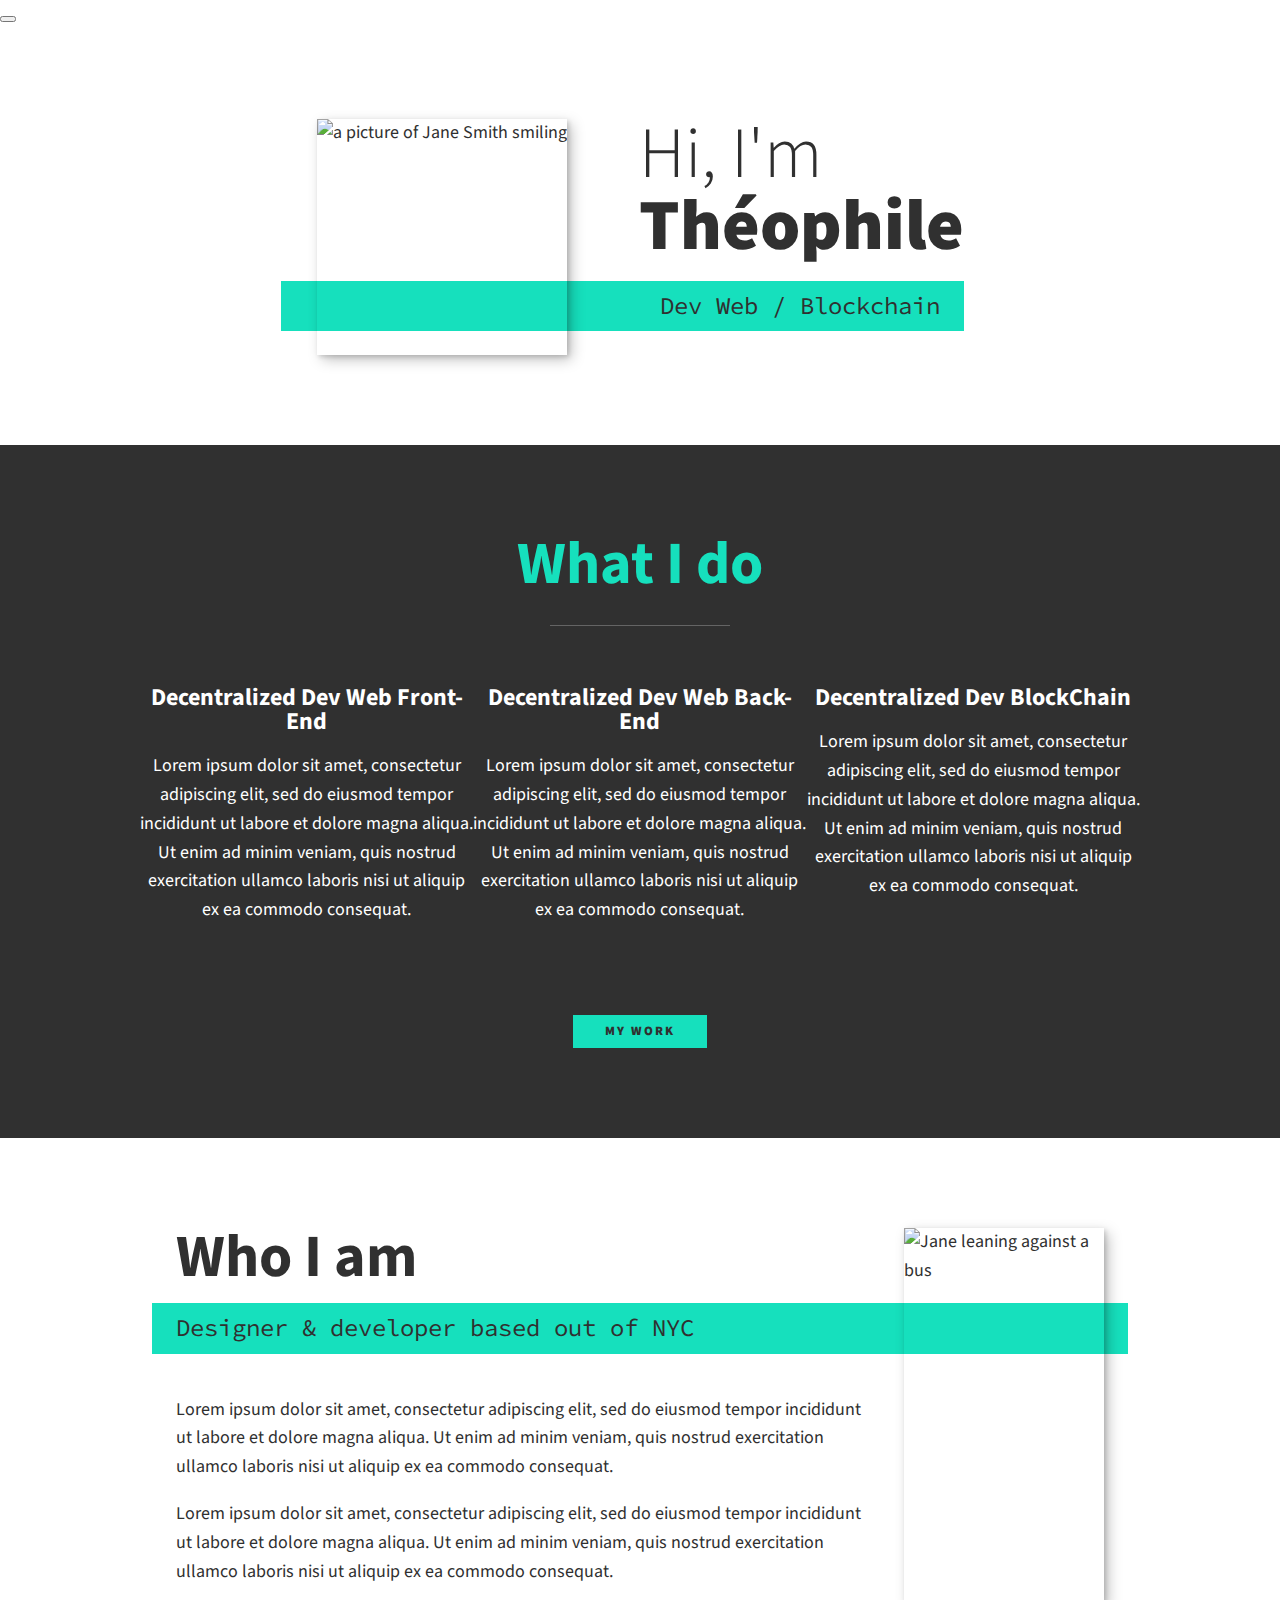
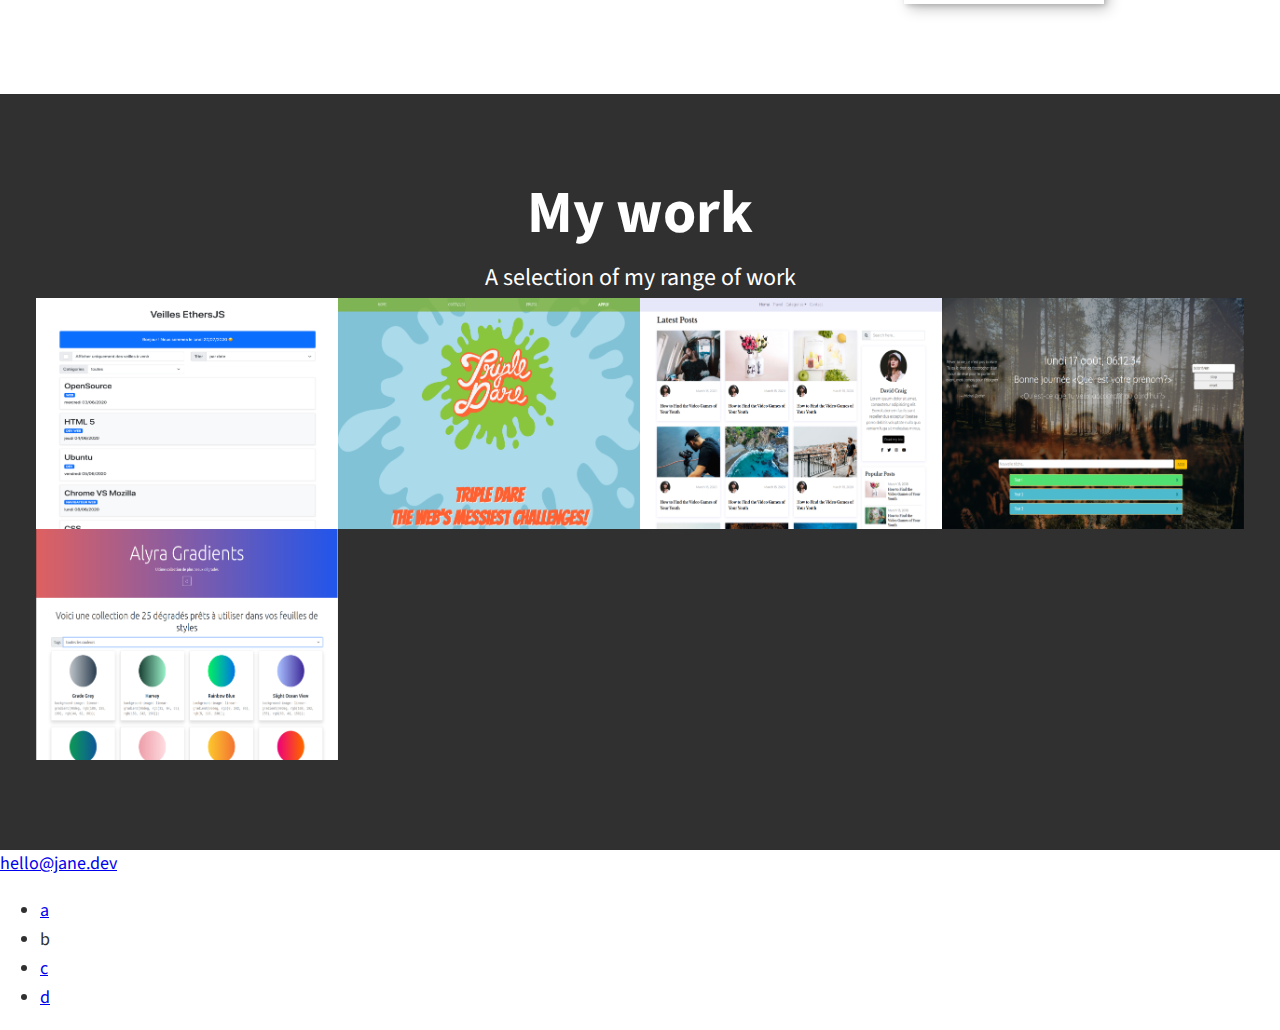
==== index.html @ 3464802d "fixpicture" ====
<!DOCTYPE html>
<html lang="en">
    <head>
        <meta charset="UTF-8">
        <meta name="viewport" content="width=device-width, initial-scale=1.0">
        <title>DevThéophile Portfolio Website</title>
        <link rel="stylesheet" href="https://cdnjs.cloudflare.com/ajax/libs/normalize/7.0.0/normalize.min.css">
        <link rel="stylesheet" href="https://cdnjs.cloudflare.com/ajax/libs/font-awesome/5.11.2/css/all.css" integrity="sha256-46qynGAkLSFpVbEBog43gvNhfrOj+BmwXdxFgVK/Kvc=" crossorigin="anonymous" />  
        
        <!-- Update these with your own fonts -->
        <link href="https://fonts.googleapis.com/css?family=Source+Code+Pro:400,900|Source+Sans+Pro:300,900&display=swap" rel="stylesheet">
        
        <link rel="stylesheet" href="css/style.css">

    </head>
    <body>
        <header>
            <div class="logo">
                <img src="img/devjane.png" alt="">
            </div>
            <button class="nav-toggle" aria-label="toggle navigation">
                <span class="hamburger"></span>
            </button>
            <nav class="nav">
                <ul class="nav__list">
                    <li class="nav__item"><a href="#home" class="nav__link">Home</a></li>
                    <li class="nav__item"><a href="#services" class="nav__link">My Services</a></li>
                    <li class="nav__item"><a href="#about" class="nav__link">About me</a></li>
                    <li class="nav__item"><a href="#work" class="nav__link">My Work</a></li>
                </ul>
            </nav>
        </header>
        
        <!-- Introduction -->
        <section class="intro" id="home">
            <h1 class="section__title section__title--intro">
                Hi, I'm <strong>Théophile</strong>
            </h1>
            <p class="section__subtitle section__subtitle--intro">Dev Web / Blockchain</p>
            <img src="img/pp1.jpg" alt="a picture of Jane Smith smiling" class="intro__img">
        </section>
        
        
        <!-- My services -->
        <section class="my-services" id="services">
            <h2 class="section__title section__title--services">What I do</h2>
            <div class="services">
                <div class="service">
                    <h3> Decentralized Dev Web Front-End</h3>
                    <p>Lorem ipsum dolor sit amet, consectetur adipiscing elit, sed do eiusmod tempor incididunt ut labore et dolore magna aliqua. Ut enim ad minim veniam, quis nostrud exercitation ullamco laboris nisi ut aliquip ex ea commodo consequat.</p>
                </div> <!-- / service -->
                
                <div class="service">
                    <h3>Decentralized Dev Web Back-End</h3>
                    <p>Lorem ipsum dolor sit amet, consectetur adipiscing elit, sed do eiusmod tempor incididunt ut labore et dolore magna aliqua. Ut enim ad minim veniam, quis nostrud exercitation ullamco laboris nisi ut aliquip ex ea commodo consequat.</p>
                </div> <!-- / service -->
                
                <div class="service">
                    <h3>Decentralized Dev BlockChain</h3>
                    <p>Lorem ipsum dolor sit amet, consectetur adipiscing elit, sed do eiusmod tempor incididunt ut labore et dolore magna aliqua. Ut enim ad minim veniam, quis nostrud exercitation ullamco laboris nisi ut aliquip ex ea commodo consequat.</p>
                </div> <!-- / service -->
            </div> <!-- / services -->
            <a href="#work" class="btn">My Work</a>
        
        </section>
        
        
        <!-- About me -->
        <section class="about-me" id="about">
           <h2 class="section__title section__title--about">Who I am</h2>
           <p class="section__subtitle section__subtitle--about">Designer & developer based out of NYC</p>
           
           <div class="about-me__body">
               <p>Lorem ipsum dolor sit amet, consectetur adipiscing elit, sed do eiusmod tempor incididunt ut labore et dolore magna aliqua. Ut enim ad minim veniam, quis nostrud exercitation ullamco laboris nisi ut aliquip ex ea commodo consequat.</p>
               <p>Lorem ipsum dolor sit amet, consectetur adipiscing elit, sed do eiusmod tempor incididunt ut labore et dolore magna aliqua. Ut enim ad minim veniam, quis nostrud exercitation ullamco laboris nisi ut aliquip ex ea commodo consequat.</p>
           </div>
           
           <img src="img/pp2.jpg" alt="Jane leaning against a bus" class="about-me__img">
        </section>
        
        <!-- My Work -->
        <section class="my-work" id="work">
            <h2 class="section__title">My work</h2>
            <p class="section__subtitle">A selection of my range of work</p>
            
            <div class="portfolio">
                <!-- Portfolio item 01 -->
                <a href="#" class="portfolio__item">
                    <img src="img/portefolio.png" alt="" class="portfolio__img">
                </a>
                
                <!-- Portfolio item 02 
                <a href="#" class="portfolio__item">
                    <img src="#" alt="" class="portfolio__img">
                </a> -->
                
                <!-- Portfolio item 03 -->
                <a href="#" class="portfolio__item">
                    <img src="img/portfolio-02.png" alt="" class="portfolio__img">
                </a>
                
                <!-- Portfolio item 04 -->
                <a href="#" class="portfolio__item">
                    <img src="img/portfolio03.png" alt="" class="portfolio__img">
                </a>
                
                <!-- Portfolio item 05 -->
                <a href="#" class="portfolio__item">
                    <img src="img/portfolio04.png" alt="" class="portfolio__img">
                </a>
                
                <!-- Portfolio item 06 -->
                <a href="#" class="portfolio__item">
                    <img src="img/portfolio05.png" alt="" class="portfolio__img">
                </a>
            </div>
        </section>
        
        
        <!-- Footer -->
        <footer>
            <!-- replace with your own email address -->
            <a href="mailto:hello@jane.dev" class="footer__link">hello@jane.dev</a>
            <ul class="social-list">
                <li class="social-list__item"><a class="social-list__link" href="https://codepen.io">a</a></li>
                <li class="social-list__item">b<a class="social-list__link" href="http://dribbble.com"></a></li>
                <li class="social-list__item"><a class="social-list__link" href="https://twitter.com">c</a></li>
                <li class="social-list__item"><a class="social-list__link" href="https://github.com">d</a></li>
            </ul>
        </footer>
        
    </body>
</html>
---- css/style.css ----
*,
*::before,
*::after {
  box-sizing: border-box;
}

/* Custom Properties, update these for your own design */

:root {
  --ff-primary: "Source Sans Pro", sans-serif;
  --ff-secondary: "Source Code Pro", monospace;

  --fw-reg: 300;
  --fw-bold: 900;

  --clr-light: #fff;
  --clr-dark: #303030;
  --clr-accent: #16e0bd;

  --fs-h1: 3rem;
  --fs-h2: 2.25rem;
  --fs-h3: 1.25rem;
  --fs-body: 1rem;

  --bs: 0.25em 0.25em 0.75em rgba(0, 0, 0, 0.25),
    0.125em 0.125em 0.25em rgba(0, 0, 0, 0.15);
}

@media (min-width: 800px) {
  :root {
    --fs-h1: 4.5rem;
    --fs-h2: 3.75rem;
    --fs-h3: 1.5rem;
    --fs-body: 1.125rem;
  }
}

/* General styles */

body {
  background: var(--clr-light);
  color: var(--clr-dark);
  margin: 0;
  font-family: var(--ff-primary);
  font-size: var(--fs-body);
  line-height: 1.6;
}

section {
  padding: 5em 2em;
}

img {
  display: block;
  max-width: 100%;
}

strong {
  font-weight: var(--fw-bold);
}

:focus {
  outline: 3px solid var(--clr-accent);
  outline-offset: 3px;
}

/* Buttons */

.btn {
  display: inline-block;
  padding: 0.5em 2.5em;
  background: var(--clr-accent);
  color: var(--clr-dark);
  text-decoration: none;
  cursor: pointer;
  font-size: 0.8rem;
  text-transform: uppercase;
  letter-spacing: 2px;
  font-weight: var(--fw-bold);
  transition: transform 200ms ease-in-out;
}

.btn:hover {
  transform: scale(1.1);
}

/* Typography */

h1,
h2,
h3 {
  line-height: 1;
  margin: 0;
}

h1 {
  font-size: var(--fs-h1);
}
h2 {
  font-size: var(--fs-h2);
}
h3 {
  font-size: var(--fs-h3);
}

.section__title {
  margin-bottom: 0.25em;
}

.section__title--intro {
  font-weight: var(--fw-reg);
}

.section__title--intro strong {
  display: block;
}

.section__subtitle {
  margin: 0;
  font-size: var(--fs-h3);
}

.section__subtitle--intro,
.section__subtitle--about {
  background: var(--clr-accent);
  padding: 0.25em 1em;
  font-family: var(--ff-secondary);
  margin-bottom: 1em;
}

.section__subtitle--work {
  color: var(--clr-accent);
  font-weight: var(--fw-bold);
  margin-bottom: 2em;
}

/* header */

nav {
  display: none;
}

/*  Intro section  */

.intro {
  position: relative;
}

.intro__img {
  box-shadow: var(--bs);
}

.section__subtitle--intro {
  display: inline-block;
}

@media (min-width: 600px) {
  .intro {
    display: grid;
    width: min-content;
    margin: 0 auto;
    grid-column-gap: 4em;
    grid-template-areas:
      "img title"
      "img subtitle";
    grid-template-columns: min-content max-content;
  }

  .intro__img {
    grid-area: img;
    min-width: 250px;
    position: relative;
    z-index: 2;
  }

  .section__subtitle--intro {
    align-self: start;
    grid-column: -1 / 1;
    grid-row: 2;
    text-align: right;
    position: relative;
    left: -1.5em;
    width: calc(100% + 1.5em);
  }
}

/* My services section */

.my-services {
  background-color: var(--clr-dark);
  background-image: url(../img/services-bg.jpg);
  background-size: cover;
  background-blend-mode: multiply;
  color: var(--clr-light);
  text-align: center;
}

.section__title--services {
  color: var(--clr-accent);
  position: relative;
}

.section__title--services::after {
  content: "";
  display: block;
  width: 3em;
  height: 1px;
  margin: 0.5em auto 1em;
  background: var(--clr-light);
  opacity: 0.25;
}

.services {
  margin-bottom: 4em;
}

.service {
  max-width: 500px;
  margin: 0 auto;
}

@media (min-width: 800px) {
  .services {
    display: flex;
    max-width: 1000px;
    margin-left: auto;
    margin-right: auto;
  }

  .services + .services {
    margin-left: 2em;
  }
}

/* About Me */

.about-me {
  max-width: 1000px;
  margin: 0 auto;
}

.about-me__img {
  box-shadow: var(--bs);
}

@media (min-width: 600px) {
  .about-me {
    display: grid;
    grid-template-columns: 1fr 200px;
    grid-template-areas:
      "title img"
      "subtitle img"
      "text img";
    grid-column-gap: 2em;
  }

  .section__title--about {
    grid-area: title;
  }

  .section__subtitle--about {
    grid-column: 1 / -1;
    grid-row: 2;
    position: relative;
    left: -1em;
    width: calc(100% + 2em);
    padding-right: calc(200px + 4em);
  }

  .about-me__img {
    grid-area: img;
    position: relative;
    z-index: 2;
  }
}

/* My Work */

.my-work {
  background-color: var(--clr-dark);
  color: var(--clr-light);
  text-align: center;
}

.portfolio {
  display: grid;
  grid-template-columns: repeat(auto-fit, minmax(300px, 1fr));
  max-width: 1;
}

.portfolio__item {
  background: var(--clr-accent);
  overflow: hidden;
}

.portfolio__img {
  transition: transform 750ms cubic-bezier(0.5, 0, 0.5, 1), opacity 250ms linear;
}

.portfolio__item:focus {
  position: relative;
  z-index: 2;
}

.portfolio__img:hover,
.portfolio__item:focus .portfolio__img {
  transform: scale(1.2);
  opacity: 0.75;
}
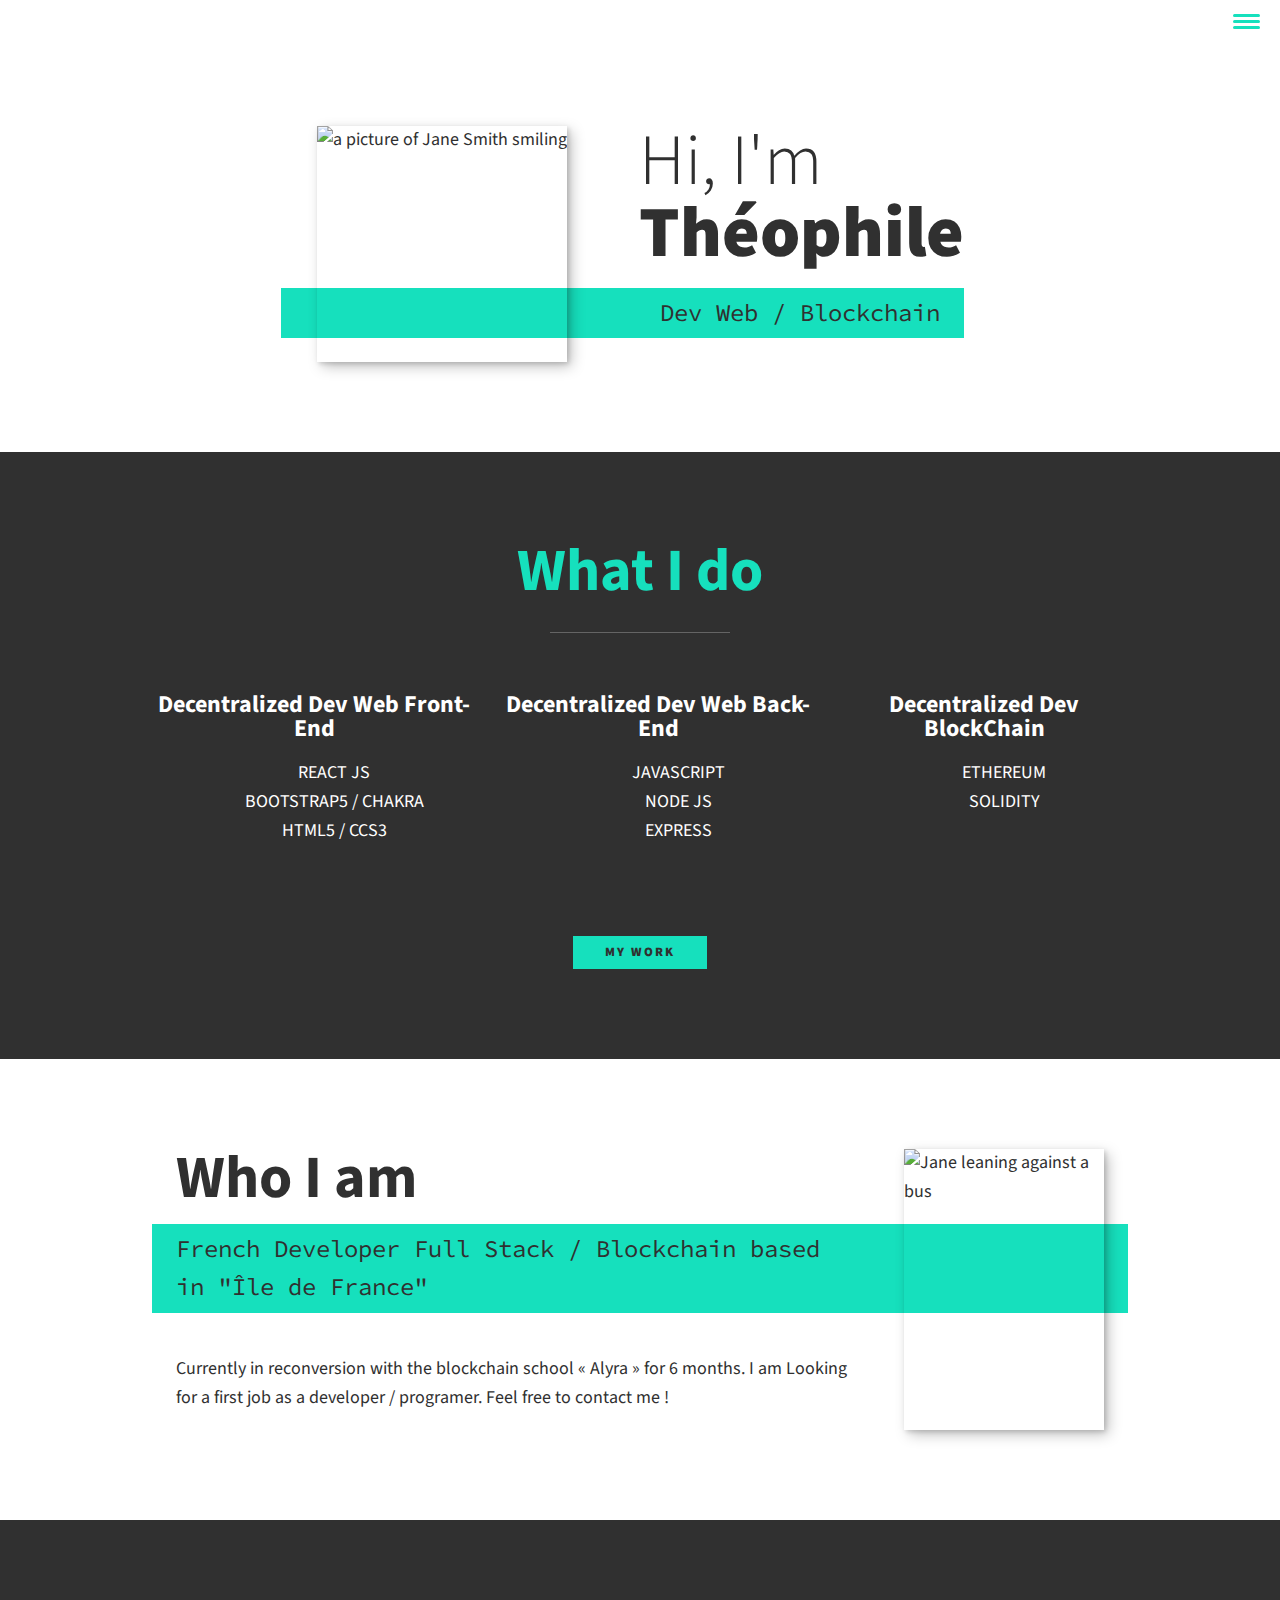
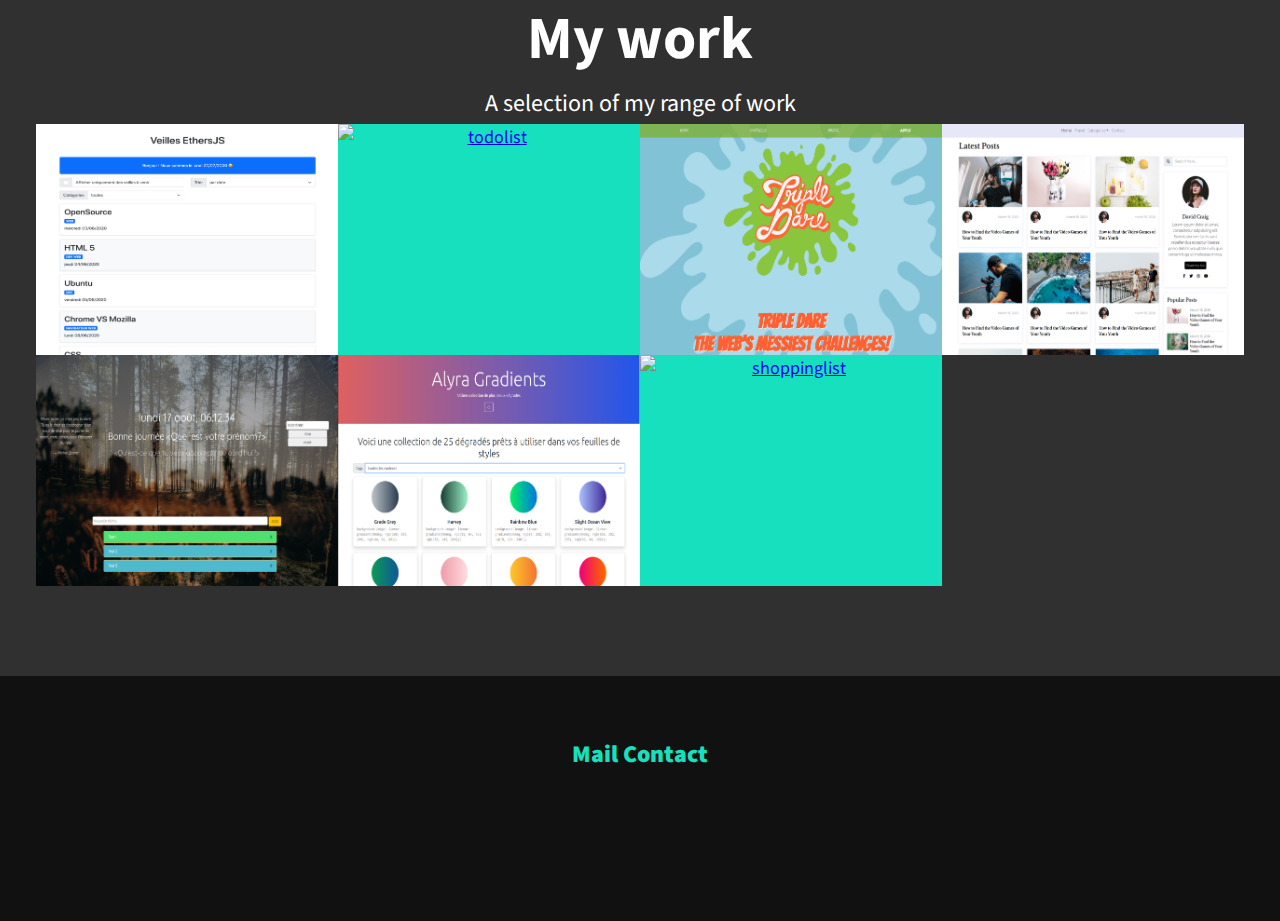
==== commit acd0d662: "modif" ====
--- a/index.html
+++ b/index.html
@@ -1,133 +1,271 @@
 <!DOCTYPE html>
 <html lang="en">
-    <head>
-        <meta charset="UTF-8">
-        <meta name="viewport" content="width=device-width, initial-scale=1.0">
-        <title>DevThéophile Portfolio Website</title>
-        <link rel="stylesheet" href="https://cdnjs.cloudflare.com/ajax/libs/normalize/7.0.0/normalize.min.css">
-        <link rel="stylesheet" href="https://cdnjs.cloudflare.com/ajax/libs/font-awesome/5.11.2/css/all.css" integrity="sha256-46qynGAkLSFpVbEBog43gvNhfrOj+BmwXdxFgVK/Kvc=" crossorigin="anonymous" />  
-        
-        <!-- Update these with your own fonts -->
-        <link href="https://fonts.googleapis.com/css?family=Source+Code+Pro:400,900|Source+Sans+Pro:300,900&display=swap" rel="stylesheet">
-        
-        <link rel="stylesheet" href="css/style.css">
-
-    </head>
-    <body>
-        <header>
-            <div class="logo">
-                <img src="img/devjane.png" alt="">
-            </div>
-            <button class="nav-toggle" aria-label="toggle navigation">
-                <span class="hamburger"></span>
-            </button>
-            <nav class="nav">
-                <ul class="nav__list">
-                    <li class="nav__item"><a href="#home" class="nav__link">Home</a></li>
-                    <li class="nav__item"><a href="#services" class="nav__link">My Services</a></li>
-                    <li class="nav__item"><a href="#about" class="nav__link">About me</a></li>
-                    <li class="nav__item"><a href="#work" class="nav__link">My Work</a></li>
-                </ul>
-            </nav>
-        </header>
-        
-        <!-- Introduction -->
-        <section class="intro" id="home">
-            <h1 class="section__title section__title--intro">
-                Hi, I'm <strong>Théophile</strong>
-            </h1>
-            <p class="section__subtitle section__subtitle--intro">Dev Web / Blockchain</p>
-            <img src="img/pp1.jpg" alt="a picture of Jane Smith smiling" class="intro__img">
-        </section>
-        
-        
-        <!-- My services -->
-        <section class="my-services" id="services">
-            <h2 class="section__title section__title--services">What I do</h2>
-            <div class="services">
-                <div class="service">
-                    <h3> Decentralized Dev Web Front-End</h3>
-                    <p>Lorem ipsum dolor sit amet, consectetur adipiscing elit, sed do eiusmod tempor incididunt ut labore et dolore magna aliqua. Ut enim ad minim veniam, quis nostrud exercitation ullamco laboris nisi ut aliquip ex ea commodo consequat.</p>
-                </div> <!-- / service -->
-                
-                <div class="service">
-                    <h3>Decentralized Dev Web Back-End</h3>
-                    <p>Lorem ipsum dolor sit amet, consectetur adipiscing elit, sed do eiusmod tempor incididunt ut labore et dolore magna aliqua. Ut enim ad minim veniam, quis nostrud exercitation ullamco laboris nisi ut aliquip ex ea commodo consequat.</p>
-                </div> <!-- / service -->
-                
-                <div class="service">
-                    <h3>Decentralized Dev BlockChain</h3>
-                    <p>Lorem ipsum dolor sit amet, consectetur adipiscing elit, sed do eiusmod tempor incididunt ut labore et dolore magna aliqua. Ut enim ad minim veniam, quis nostrud exercitation ullamco laboris nisi ut aliquip ex ea commodo consequat.</p>
-                </div> <!-- / service -->
-            </div> <!-- / services -->
-            <a href="#work" class="btn">My Work</a>
-        
-        </section>
-        
-        
-        <!-- About me -->
-        <section class="about-me" id="about">
-           <h2 class="section__title section__title--about">Who I am</h2>
-           <p class="section__subtitle section__subtitle--about">Designer & developer based out of NYC</p>
-           
-           <div class="about-me__body">
-               <p>Lorem ipsum dolor sit amet, consectetur adipiscing elit, sed do eiusmod tempor incididunt ut labore et dolore magna aliqua. Ut enim ad minim veniam, quis nostrud exercitation ullamco laboris nisi ut aliquip ex ea commodo consequat.</p>
-               <p>Lorem ipsum dolor sit amet, consectetur adipiscing elit, sed do eiusmod tempor incididunt ut labore et dolore magna aliqua. Ut enim ad minim veniam, quis nostrud exercitation ullamco laboris nisi ut aliquip ex ea commodo consequat.</p>
-           </div>
-           
-           <img src="img/pp2.jpg" alt="Jane leaning against a bus" class="about-me__img">
-        </section>
-        
-        <!-- My Work -->
-        <section class="my-work" id="work">
-            <h2 class="section__title">My work</h2>
-            <p class="section__subtitle">A selection of my range of work</p>
-            
-            <div class="portfolio">
-                <!-- Portfolio item 01 -->
-                <a href="#" class="portfolio__item">
-                    <img src="img/portefolio.png" alt="" class="portfolio__img">
-                </a>
-                
-                <!-- Portfolio item 02 
-                <a href="#" class="portfolio__item">
-                    <img src="#" alt="" class="portfolio__img">
-                </a> -->
-                
-                <!-- Portfolio item 03 -->
-                <a href="#" class="portfolio__item">
-                    <img src="img/portfolio-02.png" alt="" class="portfolio__img">
-                </a>
-                
-                <!-- Portfolio item 04 -->
-                <a href="#" class="portfolio__item">
-                    <img src="img/portfolio03.png" alt="" class="portfolio__img">
-                </a>
-                
-                <!-- Portfolio item 05 -->
-                <a href="#" class="portfolio__item">
-                    <img src="img/portfolio04.png" alt="" class="portfolio__img">
-                </a>
-                
-                <!-- Portfolio item 06 -->
-                <a href="#" class="portfolio__item">
-                    <img src="img/portfolio05.png" alt="" class="portfolio__img">
-                </a>
-            </div>
-        </section>
-        
-        
-        <!-- Footer -->
-        <footer>
-            <!-- replace with your own email address -->
-            <a href="mailto:hello@jane.dev" class="footer__link">hello@jane.dev</a>
-            <ul class="social-list">
-                <li class="social-list__item"><a class="social-list__link" href="https://codepen.io">a</a></li>
-                <li class="social-list__item">b<a class="social-list__link" href="http://dribbble.com"></a></li>
-                <li class="social-list__item"><a class="social-list__link" href="https://twitter.com">c</a></li>
-                <li class="social-list__item"><a class="social-list__link" href="https://github.com">d</a></li>
+  <head>
+    <meta charset="UTF-8" />
+    <meta name="viewport" content="width=device-width, initial-scale=1.0" />
+    <title>Dev Théophile Portfolio Website</title>
+    <link
+      rel="stylesheet"
+      href="https://cdnjs.cloudflare.com/ajax/libs/normalize/7.0.0/normalize.min.css"
+    />
+    <link
+      rel="stylesheet"
+      href="https://cdnjs.cloudflare.com/ajax/libs/font-awesome/5.11.2/css/all.css"
+      integrity="sha256-46qynGAkLSFpVbEBog43gvNhfrOj+BmwXdxFgVK/Kvc="
+      crossorigin="anonymous"
+    />
+
+    <!-- Update these with your own fonts -->
+    <link
+      href="https://fonts.googleapis.com/css?family=Source+Code+Pro:400,900|Source+Sans+Pro:300,900&display=swap"
+      rel="stylesheet"
+    />
+
+    <!-- Font awesome -->
+    <script
+      src="https://kit.fontawesome.com/b927ef1759.js"
+      crossorigin="anonymous"
+    ></script>
+
+    <link rel="stylesheet" href="css/style.css" />
+  </head>
+  <body>
+    <header>
+      <div class="logo">
+        <i class="fab fa-ethereum"></i>
+      </div>
+      <button class="nav-toggle" aria-label="toggle navigation">
+        <span class="hamburger"></span>
+      </button>
+      <nav class="nav">
+        <ul class="nav__list">
+          <li class="nav__item"><a href="#home" class="nav__link">Home</a></li>
+          <li class="nav__item">
+            <a href="#services" class="nav__link">My Services</a>
+          </li>
+          <li class="nav__item">
+            <a href="#about" class="nav__link">About me</a>
+          </li>
+          <li class="nav__item">
+            <a href="#work" class="nav__link">My Work</a>
+          </li>
+        </ul>
+      </nav>
+    </header>
+
+    <!-- Introduction -->
+    <section class="intro" id="home">
+      <h1 class="section__title section__title--intro">
+        Hi, I'm <strong>Théophile</strong>
+      </h1>
+      <p class="section__subtitle section__subtitle--intro">
+        Dev Web / Blockchain
+      </p>
+      <img
+        src="img/pp2.jpg"
+        alt="a picture of Jane Smith smiling"
+        class="intro__img"
+      />
+    </section>
+
+    <!-- My services -->
+    <section class="my-services" id="services">
+      <h2 class="section__title section__title--services">What I do</h2>
+      <div class="services">
+        <div class="service">
+          <h3>Decentralized Dev Web Front-End</h3>
+          <p>
+            <ul>
+              <li class="skill_list">React JS</li>
+              <li class="skill_list">Bootstrap5 / Chakra</li>
+              <li class="skill_list"> HTML5 / CCS3</li>
             </ul>
-        </footer>
-        
-    </body>
-</html>+          </p>
+        </div>
+        <!-- / service -->
+
+        <div class="service">
+          <h3>Decentralized Dev Web Back-End</h3>
+          <p>
+            <ul>
+              <li class="skill_list">Javascript</li>
+              <li class="skill_list">Node JS</li>
+              <li class="skill_list">Express</li>
+            </ul>
+          </p>
+        </div>
+        <!-- / service -->
+
+        <div class="service">
+          <h3>Decentralized Dev BlockChain</h3>
+          <p>
+            <ul>
+              <li class="skill_list">Ethereum</li>
+              <li class="skill_list">Solidity</li>
+            </ul>
+          </p>
+        </div>
+        <!-- / service -->
+      </div>
+      <!-- / services -->
+      <a href="#work" class="btn">My Work</a>
+    </section>
+
+    <!-- About me -->
+    <section class="about-me" id="about">
+      <h2 class="section__title section__title--about">Who I am</h2>
+      <p class="section__subtitle section__subtitle--about">
+        French Developer Full Stack / Blockchain based in "Île de France" 
+      </p>
+
+      <div class="about-me__body">
+        <p>
+          Currently in reconversion with the blockchain school « Alyra » for 6 months. I am Looking for a first job as a developer / programer.
+          Feel free to contact me ! 
+        </p>
+      </div>
+
+      <img
+        src="img/pp1.jpg"
+        alt="Jane leaning against a bus"
+        class="about-me__img"
+      />
+    </section>
+
+    <!-- My Work -->
+    <section class="my-work" id="work">
+      <h2 class="section__title">My work</h2>
+      <p class="section__subtitle">A selection of my range of work</p>
+
+      <div class="portfolio">
+        <!-- Portfolio item 01 -->
+        <a
+          href="https://alyraveillestheo.netlify.app/"
+          target="_blank"
+          class="portfolio__item"
+        >
+          <img
+            src="img/portefolio.png"
+            alt="veillesEtherJs"
+            class="portfolio__img"
+          />
+        </a>
+
+        <!-- Portfolio item 02  -->
+        <a
+          href="https://todolisttheo.netlify.app/"
+          class="portfolio__item"
+          target="_blank"
+        >
+          <img src="img/portfolio07.png" alt="todolist" class="portfolio__img" />
+        </a>
+
+        <!-- Portfolio item 03 -->
+        <a
+          href="https://tripledarecsstheo.netlify.app
+
+"
+          target="_blank"
+          class="portfolio__item"
+        >
+          <img
+            src="img/portfolio-02.png"
+            alt="tripleDare"
+            class="portfolio__img"
+          />
+        </a>
+
+        <!-- Portfolio item 04 -->
+        <a
+          href="https://alyramagb5theo.netlify.app"
+          target="_blank"
+          class="portfolio__item"
+        >
+          <img
+            src="img/portfolio03.png"
+            alt="alyraMag"
+            class="portfolio__img"
+          />
+        </a>
+
+        <!-- Portfolio item 05 -->
+        <a
+          href="https://landingpagetheo.netlify.app"
+          target="_blank"
+          class="portfolio__item"
+        >
+          <img
+            src="img/portfolio04.png"
+            alt="landingPage"
+            class="portfolio__img"
+          />
+        </a>
+
+        <!-- Portfolio item 06 -->
+        <a
+          href="https://alyragradientsjstheo.netlify.app"
+          target="_blank"
+          class="portfolio__item"
+        >
+          <img
+            src="img/portfolio05.png"
+            alt="alyraGradient"
+            class="portfolio__img"
+          />
+        </a>
+
+        <!-- Portfolio item 07 -->
+        <a
+          href="https://shoppinglisttheo.netlify.app"
+          class="portfolio__item"
+          target="_blank"
+        >
+          <img src="img/portfolio06.png" alt="shoppinglist" class="portfolio__img" />
+        </a>
+      </div>
+    </section>
+
+    <!-- Footer -->
+    <footer class="footer">
+      <!-- replace with your own email address -->
+      <a href="mailto:theophile.boniface@gmail.com" class="footer__link"
+        >Mail Contact</a
+      >
+      <ul class="social-list">
+        <!--<li class="social-list__item">
+                    <a class="social-list__link" href="https://codepen.io" target="_blank">
+                        <i class="fab fa-bitcoin"></i>
+                    </a>
+                </li> -->
+        <li class="social-list__item">
+          <a
+            class="social-list__link"
+            href="https://github.com/TheophileBonifaceAchille"
+            target="_blank"
+          >
+            <i class="fab fa-github"></i>
+          </a>
+        </li>
+        <li class="social-list__item">
+          <a
+            class="social-list__link"
+            href="https://www.linkedin.com/in/th%C3%A9ophile-boniface-achille-49596b14a/"
+            target="_blank"
+          >
+            <i class="fab fa-linkedin-in"></i>
+          </a>
+        </li>
+        <li class="social-list__item">
+          <a
+            class="social-list__link"
+            href="https://twitter.com/Walh_Play"
+            target="_blank"
+          >
+            <i class="fab fa-twitter"></i>
+          </a>
+        </li>
+      </ul>
+    </footer>
+    <script src="js/index.js"></script>
+  </body>
+</html>
--- a/css/style.css
+++ b/css/style.css
@@ -36,6 +36,10 @@
 }
 
 /* General styles */
+
+html {
+  scroll-behavior: smooth;
+}
 
 body {
   background: var(--clr-light);
@@ -134,10 +138,113 @@
   margin-bottom: 2em;
 }
 
-/* header */
-
-nav {
-  display: none;
+/* Header */
+/* Nav */
+header {
+  display: flex;
+  justify-content: space-between;
+  padding: 1em;
+}
+
+.logo {
+  max-width: 100px;
+}
+
+.nav {
+  position: fixed;
+  background: var(--clr-dark);
+  color: var(--clr-light);
+  top: 0;
+  bottom: 0;
+  left: 0;
+  right: 0;
+  z-index: 100;
+
+  transform: translateX(100%);
+  transition: transform 250ms cubic-bezier(0.5, 0, 0.5, 1);
+}
+
+.nav__list {
+  list-style: none;
+  display: flex;
+  height: 100%;
+  flex-direction: column;
+  justify-content: space-evenly;
+  align-items: center;
+  margin: 0;
+  padding: 0;
+}
+
+.nav__link {
+  color: inherit;
+  font-weight: var(--fw-bold);
+  font-size: var(--fs-h2);
+  text-decoration: none;
+}
+
+.nav__link:hover {
+  color: var(--clr-accent);
+}
+
+.nav-toggle {
+  padding: 0.5em;
+  background: transparent;
+  border: 0;
+  cursor: pointer;
+  position: absolute;
+  right: 1em;
+  top: 1em;
+  z-index: 1000;
+}
+
+.nav-open .nav {
+  transform: translateX(0);
+}
+
+.nav-open .nav-toggle {
+  position: fixed;
+}
+
+.nav-open .hamburger {
+  transform: rotate(0.625turn);
+}
+
+.nav-open .hamburger::before {
+  transform: rotate(90deg) translate(-6px);
+}
+
+.nav-open .hamburger::after {
+  opacity: 0;
+}
+
+.hamburger {
+  display: block;
+  position: relative;
+}
+
+.hamburger,
+.hamburger::before,
+.hamburger::after {
+  background: var(--clr-accent);
+  width: 2em;
+  height: 3px;
+  border-radius: 1em;
+  transition: transform 250ms ease-in-out;
+}
+
+.hamburger::before,
+.hamburger::after {
+  content: "";
+  position: absolute;
+  left: 0;
+  right: 0;
+}
+
+.hamburger::before {
+  top: 6px;
+}
+.hamburger::after {
+  bottom: 6px;
 }
 
 /*  Intro section  */
@@ -186,6 +293,12 @@
 
 /* My services section */
 
+.skill_list {
+  list-style: none;
+  text-transform: uppercase;
+  margin: 0, auto;
+}
+
 .my-services {
   background-color: var(--clr-dark);
   background-image: url(../img/services-bg.jpg);
@@ -307,3 +420,61 @@
   transform: scale(1.2);
   opacity: 0.75;
 }
+
+/* Footer */
+
+footer {
+  background: #111;
+  color: var(--clr-accent);
+  text-align: center;
+  padding: 2.5em 0;
+  font-size: var(--fs-h3);
+}
+
+.footer a {
+  color: inherit;
+  text-decoration: none;
+}
+
+.footer__link {
+  font-weight: var(--fw-bold);
+}
+
+.footer__link:hover,
+.social-list__link:hover {
+  opacity: 0.7;
+}
+
+.footer__link:hover {
+  text-decoration: underline;
+}
+
+.social-list {
+  list-style: none;
+  display: flex;
+  justify-content: center;
+  margin: 2em 0 0;
+  padding: 0;
+}
+
+.social-list__item {
+  margin: 0 0.5em;
+}
+
+.social-list__link {
+  padding: 0.5em;
+}
+
+/* Individual portfolio item styles */
+
+.portfolio-item-indiviual {
+  padding: 0 2em 2em;
+  max-width: 1000px;
+  margin: 0 auto;
+}
+
+.portefolio-item-individual p {
+  max-width: 600px;
+  margin-left: auto;
+  margin-right: auto;
+}
